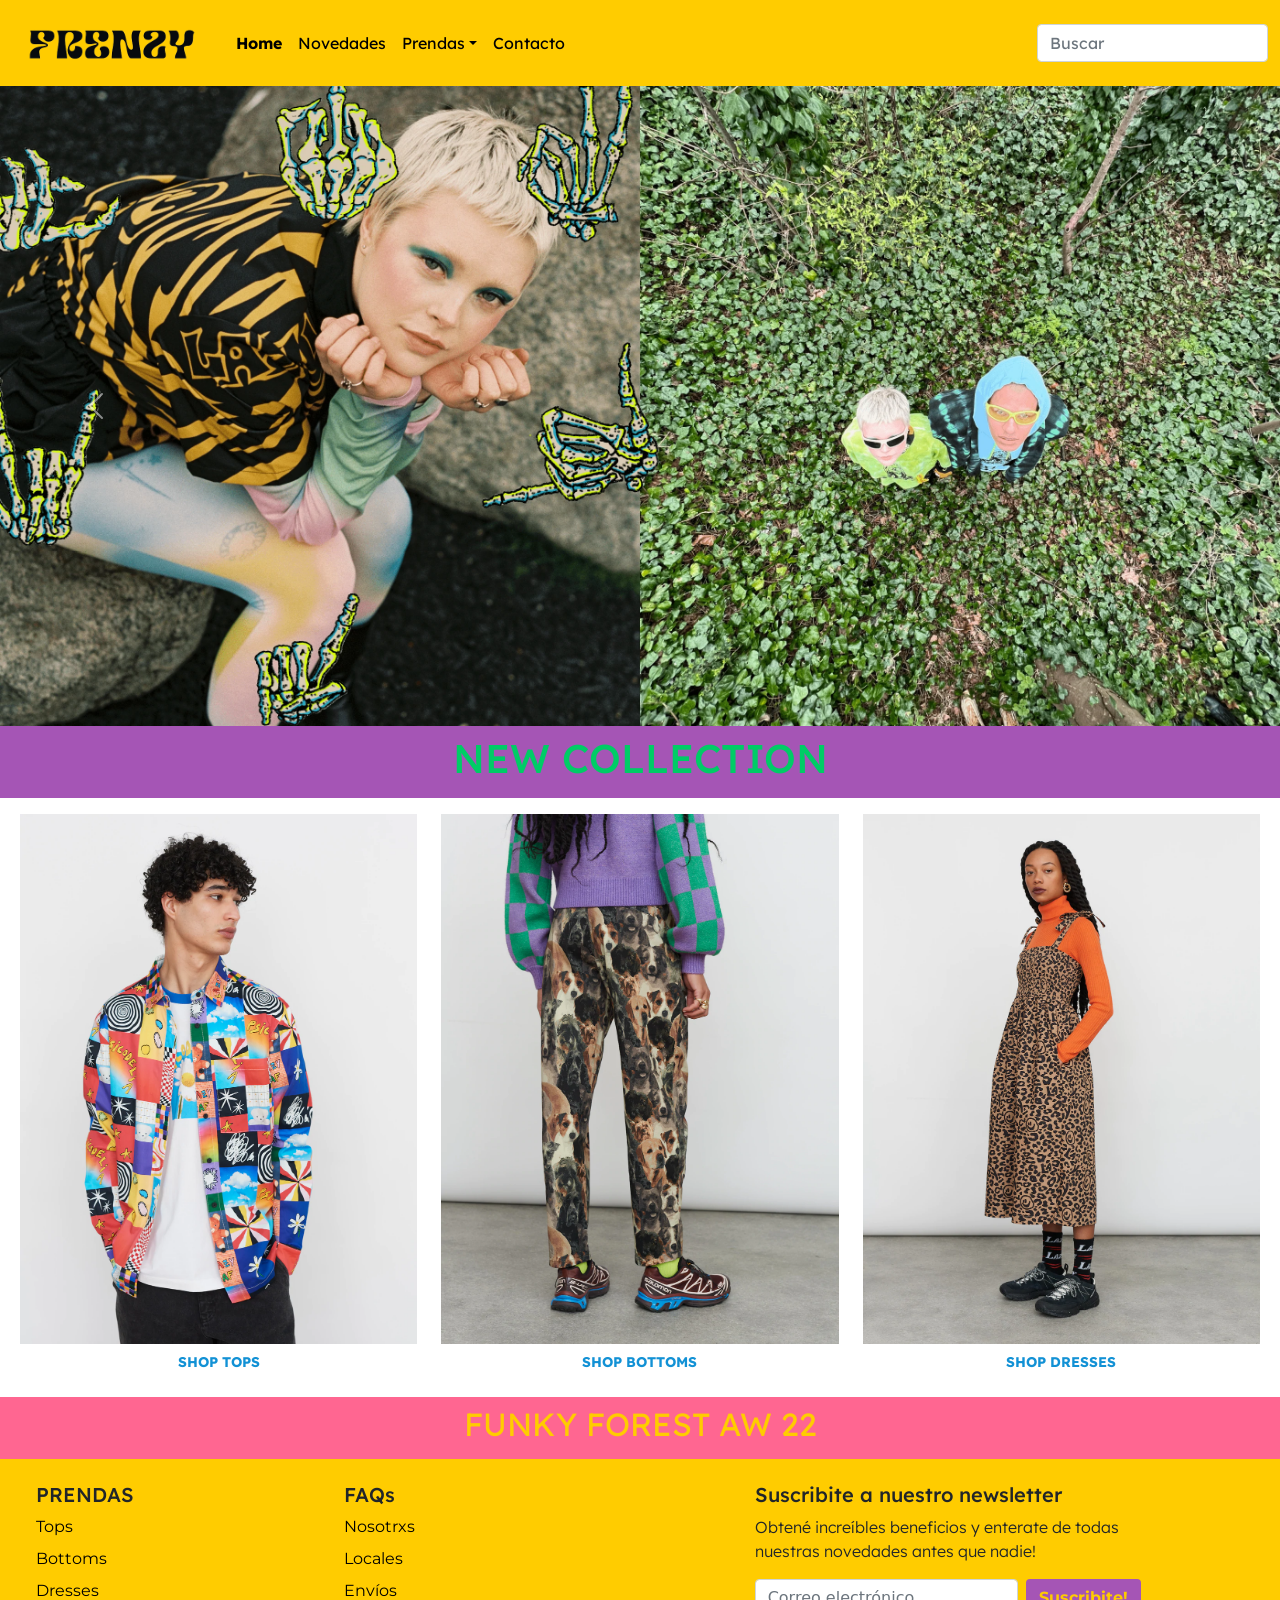
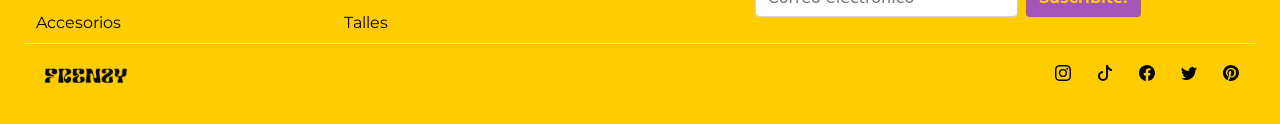
==== index.html @ efea8b2e "primeraversion" ====
<!DOCTYPE html>
<html lang="en">
<head>
    <meta charset="UTF-8">
    <meta http-equiv="X-UA-Compatible" content="IE=edge">
    <meta name="viewport" content="width=device-width, initial-scale=1.0">
    <!-- ETIQUETAS SEO -->
    <meta name="description" content="Sitio oficial de Frenzy Clothing moda sin genero">
    <meta name="keyword" content="frenzy, clothing, moda, ropa, indumentaria, prendas, fashion, outfit, style">
    <!-- FAVICON -->
    <link rel="shortcut icon" href="./media/favicon.ico">
    <!-- GOOGLE FONTS -->
    <link rel="preconnect" href="https://fonts.googleapis.com">
    <link rel="preconnect" href="https://fonts.gstatic.com" crossorigin>
    <link href="https://fonts.googleapis.com/css2?family=Darker+Grotesque&family=Lexend+Deca:wght@100;200;300;400;500;600;700&family=Montserrat:ital,wght@0,100;0,200;0,300;0,400;0,500;0,600;0,700;0,800;0,900;1,100;1,200;1,300;1,400;1,500;1,600;1,700;1,800;1,900&display=swap" rel="stylesheet">
    <!-- ANIMACIONES -->
    <link rel="stylesheet" href="https://cdnjs.cloudflare.com/ajax/libs/animate.css/4.1.1/animate.min.css"/>
    <link rel="stylesheet" href="./libraries/wow/css/libs/animate.css">
    <!-- CSS BOOTSTRAP -->
    <script src="//ajax.googleapis.com/ajax/libs/jquery/1.11.0/jquery.min.js"></script>
    <script src="//netdna.bootstrapcdn.com/bootstrap/3.1.1/js/bootstrap.min.js"></script>
    <link rel="stylesheet" href="./css/bootstrap.min.css">
    <!-- CSS -->
    <link rel="stylesheet" href="./css/style.css">
    <title>FRENZY | Moda sin género</title>
</head>
<body>
    <!-- MENÚ DE NAVEGACIÓN -->
    <header>
      <nav class="navbar navbar-expand-md navbar-dark">
        <div class="container-fluid">
          <a class="navbar-brand" href="#index"><img src="./media/frenzylogo.png" alt="Icono Frenzy" class="img-fluid animate__animated animate__pulse" id="index"></a>
          <button class="navbar-toggler" type="button" data-bs-toggle="collapse" data-bs-target="#navbarmenu" aria-controls="navbarmenu" aria-expanded="false" aria-label="Toggle navigation">
          <span class="navbar-toggler-icon"></span>
          </button>
          <div class="collapse navbar-collapse" id="navbarmenu">
              <ul class="navbar-nav me-auto mb-2 mb-md-0">
                <li class="nav-item">
                  <a class="nav-link active text-black fw-bold" href="./index.html">Home</a>
                </li>
                <li class="nav-item">
                    <a class="nav-link active text-black text-decoration-none" href="./pages/novedades.html">Novedades</a>
                </li>
                <li class="nav-item dropdown">
                  <a class="nav-link dropdown-toggle text-black text-decoration-none" href="#" id="menu" data-bs-toggle="dropdown" aria-expanded="false">Prendas</a>
                    <ul class="dropdown-menu" aria-labelledby="menu">
                      <li><a class="dropdown-item" href="./pages/tops.html">Tops</a></li>
                      <li><a class="dropdown-item" href="./pages/bottoms.html">Bottoms</a></li>
                      <li><a class="dropdown-item" href="./pages/dresses.html">Vestidos</a></li>
                      <li><a class="dropdown-item" href="./pages/dresses.html">Accesorios</a></li>
                      </ul>
                </li>
                <li class="nav-item">
                      <a class="nav-link text-black text-decoration-none" href="./pages/contacto.html">Contacto</a>
                </li>
              </ul>
              <form>
                <input class="form-control" type="text" placeholder="Buscar" aria-label="Buscar">
              </form>
          </div>
        </div>
      </nav>
    </header>
   
    <main>
        <!-- CARRUSEL-->
        <div id="carouselExampleControls" class="carousel slide" data-ride="carousel">
            <div class="carousel-inner">
              <div class="carousel-item active">
                <img class="d-block w-100" src="./media/novedades.jpg" alt="Campaña Funky Forest Colección AW 2022 Frenzy">
              </div>
              <div class="carousel-item">
                <img class="d-block w-100" src="./media/novedades2.jpg" alt="Campaña Funky Forest Colección AW 2022 Frenzy">
              </div>
              <div class="carousel-item">
                <img class="d-block w-100" src="./media/novedades3.jpg" alt="Campaña Funky Forest Colección AW 2022 Frenzy">
              </div>
              <div class="carousel-item">
                <img class="d-block w-100" src="./media/novedades4.jpg" alt="Campaña Funky Forest Colección AW 2022 Frenzy">
              </div>
            </div>
            <a class="carousel-control-prev" href="#carouselExampleControls" role="button" data-slide="prev">
              <span class="carousel-control-prev-icon" aria-hidden="true"></span>
              <span class="sr-only"></span>
            </a>
            <a class="carousel-control-next" href="#carouselExampleControls" role="button" data-slide="next">
              <span class="carousel-control-next-icon" aria-hidden="true"></span>
              <span class="sr-only"></span>
            </a>
        </div>

        <div class="container-fluid">
          <div class="row">
            <div class="col-md-12 text-center p-2 container-fluid temporada">
              <a href="./pages/novedades.html" class="text-decoration-none"><h1>NEW COLLECTION</h1></a>
            </div>
          </div>
          <!-- PRENDAS -->
          <div class="row overflow-hidden p-2 pt-3 prendas">
            <div class="col-md-4 text-center">
                <a href="./pages/tops.html">
                  <figure class="figure wow animate__fadeIn animate__delay-2s">
                    <img src="./media/camisapatch.jpg" class="figure-img img-fluid" alt="Camisa Patchwork">
                    <figcaption class="figure-caption">SHOP TOPS</figcaption>
                  </figure>
                </a>
              </div>
            <div class="col-md-4 text-center wow animate__fadeIn animate__delay-2s">
              <a href="./pages/bottoms.html">
                  <figure class="figure">
                    <img src="./media/pantaperros.jpg" class="figure-img img-fluid" alt="Pantalón Dogs">
                    <figcaption class="figure-caption">SHOP BOTTOMS</figcaption>
                  </figure>
                </a>
            </div>
            <div class="col-md-4 text-center wow animate__fadeIn animate__delay-2s">
              <a href="./pages/dresses.html">
                <figure class="figure">
                  <img src="./media/vestidoprint.jpg" class="figure-img img-fluid" alt="Vestido Jungle">
                  <figcaption class="figure-caption">SHOP DRESSES</figcaption>
                </figure>
              </a>
            </div>
          </div>
          <div class="row">
            <div class="col-md-12 text-center p-2 container-fluid coleccion">
              <a href="./pages/novedades.html" class="text-decoration-none"><h2>FUNKY FOREST AW 22</h2></a>
            </div>
          </div>
        </div>
    
    </main>
    <!--FOOTER-->
    <div class="container-fluid footer">
        <footer class="p-4">
          <div class="row">
                <div class="col-3">
                    <h5>PRENDAS</h5>
                    <ul class="nav flex-column">
                        <li class="nav-item mb-2 "><a href="#" class="nav-link p-0 text-black tops">Tops</a></li>
                        <li class="nav-item mb-2"><a href="#" class="nav-link p-0 text-black bottoms">Bottoms</a></li>
                        <li class="nav-item mb-2"><a href="#" class="nav-link p-0 text-black dresses">Dresses</a></li>
                        <li class="nav-item mb-2"><a href="#" class="nav-link p-0 text-black accesorios">Accesorios</a></li>
                    </ul>
                </div>
      
                <div class="col-3">
                    <h5>FAQs</h5>
                    <ul class="nav flex-column">
                        <li class="nav-item mb-2"><a href="#" class="nav-link p-0 text-black">Nosotrxs</a></li>
                        <li class="nav-item mb-2"><a href="#" class="nav-link p-0 text-black">Locales</a></li>
                        <li class="nav-item mb-2"><a href="#" class="nav-link p-0 text-black ">Envíos</a></li>
                        <li class="nav-item mb-2"><a href="#" class="nav-link p-0 text-black">Talles</a></li>
                    </ul>
                </div>
      
                <div class="col-4 offset-1">
                    <form>
                        <h5>Suscribite a nuestro newsletter</h5>
                        <p>Obtené increíbles beneficios y enterate de todas nuestras novedades antes que nadie!</p>
                        <div class="d-flex w-100 gap-2">
                        <label for="newsletter" class="visually-hidden">Email address</label>
                        <input id="newsletter" type="text" class="form-control" placeholder="Correo electrónico">
                        <button class="btn" type="button">Suscribite!</button>
                        </div>
                    </form>
                </div>
                <!--REDES SOCIALES-->
                <div class="d-flex justify-content-between pt-3 border-top">
                    <a href="#index"><img src="./media/frenzylogo.png" alt="Logo">
                    </a>
                    <ul class="list-unstyled d-flex align-items-center">
                        <li class="ms-3"><a class="text-muted" href="https://www.instagram.com/" target="_blank"><svg xmlns="http://  www.w3.org/2000/svg" width="16" height="16" fill="currentColor" class="bi bi-instagram" viewBox="0 0 16 16">
                            <path d="M8 0C5.829 0 5.556.01 4.703.048 3.85.088 3.269.222 2.76.42a3.917 3.917 0 0 0-1.417.923A3.927 3.927 0 0 0 .42 2.76C.222 3.268.087 3.85.048 4.7.01 5.555 0 5.827 0 8.001c0 2.172.01 2.444.048 3.297.04.852.174 1.433.372 1.942.205.526.478.972.923 1.417.444.445.89.719 1.416.923.51.198 1.09.333 1.942.372C5.555 15.99 5.827 16 8 16s2.444-.01 3.298-.048c.851-.04 1.434-.174 1.943-.372a3.916 3.916 0 0 0 1.416-.923c.445-.445.718-.891.923-1.417.197-.509.332-1.09.372-1.942C15.99 10.445 16 10.173 16 8s-.01-2.445-.048-3.299c-.04-.851-.175-1.433-.372-1.941a3.926 3.926 0 0 0-.923-1.417A3.911 3.911 0 0 0 13.24.42c-.51-.198-1.092-.333-1.943-.372C10.443.01 10.172 0 7.998 0h.003zm-.717 1.442h.718c2.136 0 2.389.007 3.232.046.78.035 1.204.166 1.486.275.373.145.64.319.92.599.28.28.453.546.598.92.11.281.24.705.275 1.485.039.843.047 1.096.047 3.231s-.008 2.389-.047 3.232c-.035.78-.166 1.203-.275 1.485a2.47 2.47 0 0 1-.599.919c-.28.28-.546.453-.92.598-.28.11-.704.24-1.485.276-.843.038-1.096.047-3.232.047s-2.39-.009-3.233-.047c-.78-.036-1.203-.166-1.485-.276a2.478 2.478 0 0 1-.92-.598 2.48 2.48 0 0 1-.6-.92c-.109-.281-.24-.705-.275-1.485-.038-.843-.046-1.096-.046-3.233 0-2.136.008-2.388.046-3.231.036-.78.166-1.204.276-1.486.145-.373.319-.64.599-.92.28-.28.546-.453.92-.598.282-.11.705-.24 1.485-.276.738-.034 1.024-.044 2.515-.045v.002zm4.988 1.328a.96.96 0 1 0 0 1.92.96.96 0 0 0 0-1.92zm-4.27 1.122a4.109 4.109 0 1 0 0 8.217 4.109 4.109 0 0 0 0-8.217zm0 1.441a2.667 2.667 0 1 1 0 5.334 2.667 2.667 0 0 1 0-5.334z"/>
                          </svg></a></li>
                          <li class="ms-3"><a class="text-muted" href="https://www.tiktok.com/" target="_blank"><svg xmlns="http://www.w3.org/2000/svg" width="16" height="16" fill="currentColor" class="bi bi-tiktok" viewBox="0 0 16 16">
                            <path d="M9 0h1.98c.144.715.54 1.617 1.235 2.512C12.895 3.389 13.797 4 15 4v2c-1.753 0-3.07-.814-4-1.829V11a5 5 0 1 1-5-5v2a3 3 0 1 0 3 3V0Z"/>
                          </svg></a></li>
                          <li class="ms-3"><a class="text-muted" href="https://www.facebook.com/" target="_blank"><svg xmlns="http://www.w3.org/2000/svg" width="16" height="16" fill="currentColor" class="bi bi-facebook" viewBox="0 0 16 16">
                            <path d="M16 8.049c0-4.446-3.582-8.05-8-8.05C3.58 0-.002 3.603-.002 8.05c0 4.017 2.926 7.347 6.75 7.951v-5.625h-2.03V8.05H6.75V6.275c0-2.017 1.195-3.131 3.022-3.131.876 0 1.791.157 1.791.157v1.98h-1.009c-.993 0-1.303.621-1.303 1.258v1.51h2.218l-.354 2.326H9.25V16c3.824-.604 6.75-3.934 6.75-7.951z"/>
                          </svg></a></li>
                          <li class="ms-3"><a class="text-muted" href="https://www.twitter.com/" target="_blank"><svg xmlns="http://www.w3.org/2000/svg" width="16" height="16" fill="currentColor" class="bi bi-twitter" viewBox="0 0 16 16">
                            <path d="M5.026 15c6.038 0 9.341-5.003 9.341-9.334 0-.14 0-.282-.006-.422A6.685 6.685 0 0 0 16 3.542a6.658 6.658 0 0 1-1.889.518 3.301 3.301 0 0 0 1.447-1.817 6.533 6.533 0 0 1-2.087.793A3.286 3.286 0 0 0 7.875 6.03a9.325 9.325 0 0 1-6.767-3.429 3.289 3.289 0 0 0 1.018 4.382A3.323 3.323 0 0 1 .64 6.575v.045a3.288 3.288 0 0 0 2.632 3.218 3.203 3.203 0 0 1-.865.115 3.23 3.23 0 0 1-.614-.057 3.283 3.283 0 0 0 3.067 2.277A6.588 6.588 0 0 1 .78 13.58a6.32 6.32 0 0 1-.78-.045A9.344 9.344 0 0 0 5.026 15z"/>
                          </svg></a></li>
                          <li class="ms-3"><a class="text-muted" href="https://www.pinterest.com/" target="_blank"><svg xmlns="http://www.w3.org/2000/svg" width="16" height="16" fill="currentColor" class="bi bi-pinterest" viewBox="0 0 16 16">
                            <path d="M8 0a8 8 0 0 0-2.915 15.452c-.07-.633-.134-1.606.027-2.297.146-.625.938-3.977.938-3.977s-.239-.479-.239-1.187c0-1.113.645-1.943 1.448-1.943.682 0 1.012.512 1.012 1.127 0 .686-.437 1.712-.663 2.663-.188.796.4 1.446 1.185 1.446 1.422 0 2.515-1.5 2.515-3.664 0-1.915-1.377-3.254-3.342-3.254-2.276 0-3.612 1.707-3.612 3.471 0 .688.265 1.425.595 1.826a.24.24 0 0 1 .056.23c-.061.252-.196.796-.222.907-.035.146-.116.177-.268.107-1-.465-1.624-1.926-1.624-3.1 0-2.523 1.834-4.84 5.286-4.84 2.775 0 4.932 1.977 4.932 4.62 0 2.757-1.739 4.976-4.151 4.976-.811 0-1.573-.421-1.834-.919l-.498 1.902c-.181.695-.669 1.566-.995 2.097A8 8 0 1 0 8 0z"/>
                          </svg></a></li>
                    </ul>
                </div>
            </div>
        </footer>
      </div>
      
    
    <script src="https://cdn.jsdelivr.net/npm/bootstrap@5.0.2/dist/js/bootstrap.bundle.min.js" integrity="sha384-MrcW6ZMFYlzcLA8Nl+NtUVF0sA7MsXsP1UyJoMp4YLEuNSfAP+JcXn/tWtIaxVXM" crossorigin="anonymous"></script>
    <script src="./libraries/wow/dist/wow.min.js"></script>
              <script>
              new WOW().init();
              </script>
</body>
</html>
---- css/style.css ----
@media (max-width: 768px) {
  nav li:hover {
    transform: scale(0.9);
    transition: 100ms ease; } }

header nav {
  font-family: "Lexend Deca", sans-serif;
  font-weight: 300px;
  text-decoration: none;
  background-color: #ffcc00; }
  header nav img {
    width: 200px; }
  header nav li :not(.dropdown-item):hover {
    transform: scale(1.05);
    transition: 100ms ease; }

p {
  font-family: "Lexend Deca", sans-serif;
  font-weight: 300; }

.temporada {
  background-color: #a555b5; }
  .temporada h1 {
    font-family: "Lexend Deca", sans-serif;
    color: #00cc66; }

.coleccion {
  background-color: #ff6691; }
  .coleccion h2 {
    color: #ffcc00;
    font-family: "Lexend Deca", sans-serif;
    font-weight: 400; }

.figure-caption {
  color: #1291d5;
  font-family: "Lexend Deca", sans-serif;
  font-weight: bold; }

.footer {
  background-color: #ffcc00; }
  .footer button {
    background-color: #a555b5;
    color: #ffcc00;
    font-weight: bold;
    font-family: "Montserrat", sans-serif; }

footer h5 {
  font-family: "Lexend Deca", sans-serif; }

footer ul li {
  font-family: "Montserrat", sans-serif; }

footer img {
  width: 100px; }

footer svg {
  color: black; }

footer .bi-instagram {
  font-size: 30px;
  text-align: center;
  margin-left: 5px;
  margin-right: 5px; }
  footer .bi-instagram:hover {
    color: #1291d5; }

footer .bi-tiktok {
  font-size: 30px;
  text-align: center;
  margin-left: 5px;
  margin-right: 5px; }
  footer .bi-tiktok:hover {
    color: #00cc66; }

footer .bi-facebook {
  font-size: 30px;
  text-align: center;
  margin-left: 5px;
  margin-right: 5px; }
  footer .bi-facebook:hover {
    color: #f75c03; }

footer .bi-twitter {
  font-size: 30px;
  text-align: center;
  margin-left: 5px;
  margin-right: 5px; }
  footer .bi-twitter:hover {
    color: #fc3d20; }

footer .bi-pinterest {
  font-size: 30px;
  text-align: center;
  margin-left: 5px;
  margin-right: 5px; }
  footer .bi-pinterest:hover {
    color: #ff6691; }
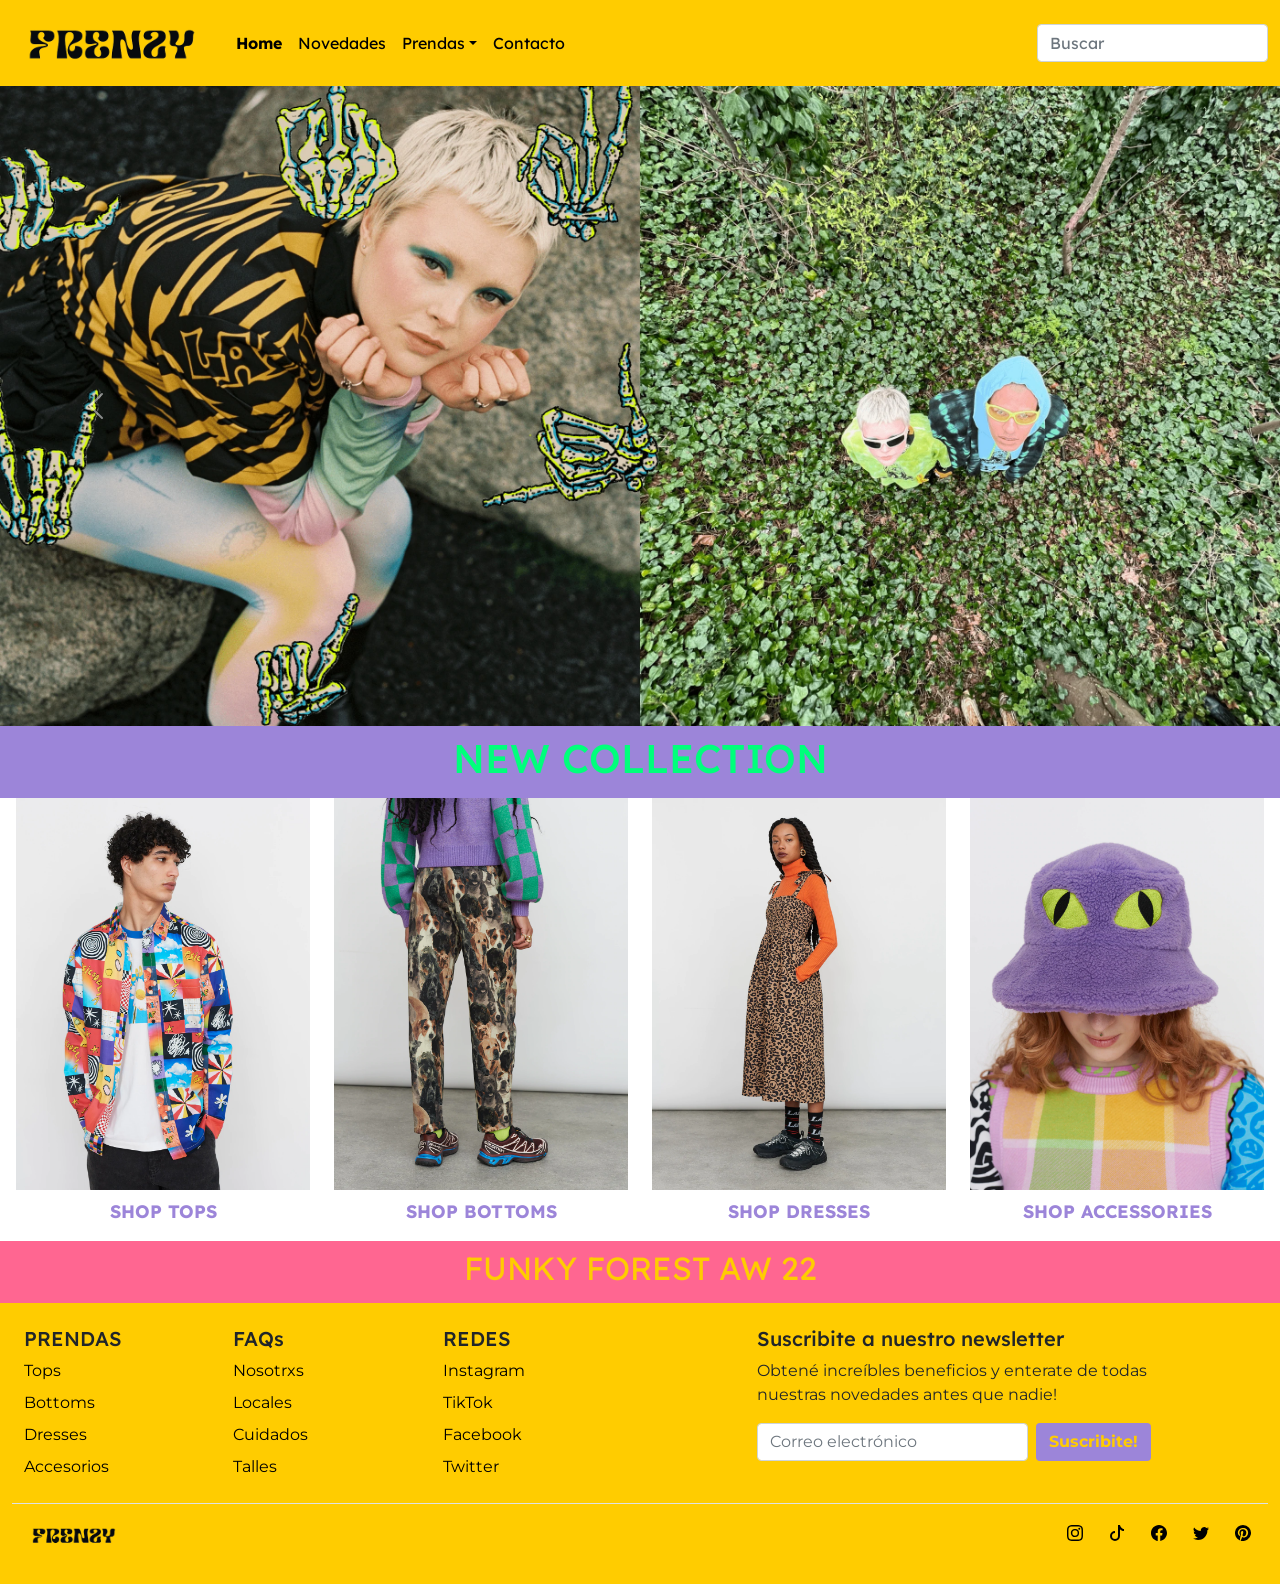
==== commit f379dcf3: "segunda subida" ====
--- a/index.html
+++ b/index.html
@@ -6,7 +6,7 @@
     <meta name="viewport" content="width=device-width, initial-scale=1.0">
     <!-- ETIQUETAS SEO -->
     <meta name="description" content="Sitio oficial de Frenzy Clothing moda sin genero">
-    <meta name="keyword" content="frenzy, clothing, moda, ropa, indumentaria, prendas, fashion, outfit, style">
+    <meta name="keyword" content="frenzy, clothing, moda, ropa, indumentaria, prendas, fashion, outfit, style, accesorios, accessories, tops, bottoms, dresses, shoes, remeras, pantalones, vestidos, zapatos">
     <!-- FAVICON -->
     <link rel="shortcut icon" href="./media/favicon.ico">
     <!-- GOOGLE FONTS -->
@@ -29,7 +29,7 @@
     <header>
       <nav class="navbar navbar-expand-md navbar-dark">
         <div class="container-fluid">
-          <a class="navbar-brand" href="#index"><img src="./media/frenzylogo.png" alt="Icono Frenzy" class="img-fluid animate__animated animate__pulse" id="index"></a>
+          <a class="navbar-brand" href="./index.html"><img src="./media/frenzylogo.png" alt="Icono Frenzy" class="img-fluid animate__animated animate__pulse" id="index"></a>
           <button class="navbar-toggler" type="button" data-bs-toggle="collapse" data-bs-target="#navbarmenu" aria-controls="navbarmenu" aria-expanded="false" aria-label="Toggle navigation">
           <span class="navbar-toggler-icon"></span>
           </button>
@@ -91,21 +91,21 @@
 
         <div class="container-fluid">
           <div class="row">
-            <div class="col-md-12 text-center p-2 container-fluid temporada">
-              <a href="./pages/novedades.html" class="text-decoration-none"><h1>NEW COLLECTION</h1></a>
+            <div class="col-md-12 text-center p-2 container-fluid barra">
+              <a href="./pages/novedades.html" class="text-decoration-none"><h1 class="wow animate__fadeIn animate__delay-3s">NEW COLLECTION</h1></a>
             </div>
           </div>
           <!-- PRENDAS -->
-          <div class="row overflow-hidden p-2 pt-3 prendas">
-            <div class="col-md-4 text-center">
+          <div class="row overflow-hidden px-1">
+            <div class="col-md-3 text-center">
                 <a href="./pages/tops.html">
-                  <figure class="figure wow animate__fadeIn animate__delay-2s">
+                  <figure class="figure wow animate__fadeIn animate__delay-3s">
                     <img src="./media/camisapatch.jpg" class="figure-img img-fluid" alt="Camisa Patchwork">
                     <figcaption class="figure-caption">SHOP TOPS</figcaption>
                   </figure>
                 </a>
               </div>
-            <div class="col-md-4 text-center wow animate__fadeIn animate__delay-2s">
+            <div class="col-md-3 text-center wow animate__fadeIn animate__delay-3s">
               <a href="./pages/bottoms.html">
                   <figure class="figure">
                     <img src="./media/pantaperros.jpg" class="figure-img img-fluid" alt="Pantalón Dogs">
@@ -113,7 +113,7 @@
                   </figure>
                 </a>
             </div>
-            <div class="col-md-4 text-center wow animate__fadeIn animate__delay-2s">
+            <div class="col-md-3 text-center wow animate__fadeIn animate__delay-3s">
               <a href="./pages/dresses.html">
                 <figure class="figure">
                   <img src="./media/vestidoprint.jpg" class="figure-img img-fluid" alt="Vestido Jungle">
@@ -121,40 +121,57 @@
                 </figure>
               </a>
             </div>
+            <div class="col-md-3 text-center wow animate__fadeIn animate__delay-3s">
+              <a href="./pages/accesorios.html">
+                <figure class="figure">
+                  <img src="./media/accesorios.jpg" class="figure-img img-fluid" alt="Gorro Cat">
+                  <figcaption class="figure-caption">SHOP ACCESSORIES</figcaption>
+                </figure>
+              </a>
+            </div>
           </div>
           <div class="row">
             <div class="col-md-12 text-center p-2 container-fluid coleccion">
-              <a href="./pages/novedades.html" class="text-decoration-none"><h2>FUNKY FOREST AW 22</h2></a>
+              <a href="./pages/novedades.html" class="text-decoration-none"><h2 class="wow animate__fadeIn animate__delay-3s">FUNKY FOREST AW 22</h2></a>
             </div>
           </div>
         </div>
-    
     </main>
+
     <!--FOOTER-->
-    <div class="container-fluid footer">
-        <footer class="p-4">
-          <div class="row">
-                <div class="col-3">
+    <footer class="container-fluid p-4 footer">
+          <nav class="row">
+                <div class="col-4 col-md-2 pb-3">
                     <h5>PRENDAS</h5>
                     <ul class="nav flex-column">
-                        <li class="nav-item mb-2 "><a href="#" class="nav-link p-0 text-black tops">Tops</a></li>
-                        <li class="nav-item mb-2"><a href="#" class="nav-link p-0 text-black bottoms">Bottoms</a></li>
-                        <li class="nav-item mb-2"><a href="#" class="nav-link p-0 text-black dresses">Dresses</a></li>
-                        <li class="nav-item mb-2"><a href="#" class="nav-link p-0 text-black accesorios">Accesorios</a></li>
+                        <li class="nav-item mb-2 "><a href="./pages/tops.html" class="nav-link p-0 text-black">Tops</a></li>
+                        <li class="nav-item mb-2"><a href="./pages/bottoms.html" class="nav-link p-0 text-black">Bottoms</a></li>
+                        <li class="nav-item mb-2"><a href="./pages/dresses.html" class="nav-link p-0 text-black">Dresses</a></li>
+                        <li class="nav-item mb-2"><a href="./pages/accesorios.html" class="nav-link p-0 text-black">Accesorios</a></li>
                     </ul>
                 </div>
       
-                <div class="col-3">
+                <div class="col-4 col-md-2 pb-3">
                     <h5>FAQs</h5>
                     <ul class="nav flex-column">
-                        <li class="nav-item mb-2"><a href="#" class="nav-link p-0 text-black">Nosotrxs</a></li>
-                        <li class="nav-item mb-2"><a href="#" class="nav-link p-0 text-black">Locales</a></li>
-                        <li class="nav-item mb-2"><a href="#" class="nav-link p-0 text-black ">Envíos</a></li>
-                        <li class="nav-item mb-2"><a href="#" class="nav-link p-0 text-black">Talles</a></li>
+                        <li class="nav-item mb-2"><a href="./pages/nosotrxs.html" class="nav-link p-0 text-black">Nosotrxs</a></li>
+                        <li class="nav-item mb-2"><a href="./pages/locales.html" class="nav-link p-0 text-black">Locales</a></li>
+                        <li class="nav-item mb-2"><a href="./pages/cuidados.html" class="nav-link p-0 text-black">Cuidados</a></li>
+                        <li class="nav-item mb-2"><a href="./pages/talles.html" class="nav-link p-0 text-black">Talles</a></li>
                     </ul>
                 </div>
+
+                <div class="col-4 col-md-2 pb-3">
+                  <h5>REDES</h5>
+                  <ul class="nav flex-column">
+                      <li class="nav-item mb-2 "><a href="https://www.instagram.com/" target="_blank" class="nav-link p-0 text-black">Instagram</a></li>
+                      <li class="nav-item mb-2"><a href="https://www.tiktok.com/" target="_blank" class="nav-link p-0 text-black">TikTok</a></li>
+                      <li class="nav-item mb-2"><a href="https://www.facebook.com/" target="_blank" class="nav-link p-0 text-black">Facebook</a></li>
+                      <li class="nav-item mb-2"><a href="https://www.twitter.com/" target="_blank" class="nav-link p-0 text-black">Twitter</a></li>
+                  </ul>
+              </div>
       
-                <div class="col-4 offset-1">
+                <div class="col-md-4 offset-md-1 pb-4">
                     <form>
                         <h5>Suscribite a nuestro newsletter</h5>
                         <p>Obtené increíbles beneficios y enterate de todas nuestras novedades antes que nadie!</p>
@@ -187,9 +204,8 @@
                           </svg></a></li>
                     </ul>
                 </div>
-            </div>
-        </footer>
-      </div>
+          </nav>
+      </footer>
       
     
     <script src="https://cdn.jsdelivr.net/npm/bootstrap@5.0.2/dist/js/bootstrap.bundle.min.js" integrity="sha384-MrcW6ZMFYlzcLA8Nl+NtUVF0sA7MsXsP1UyJoMp4YLEuNSfAP+JcXn/tWtIaxVXM" crossorigin="anonymous"></script>
--- a/css/style.css
+++ b/css/style.css
@@ -14,84 +14,135 @@
     transform: scale(1.05);
     transition: 100ms ease; }
 
-p {
+header .navbar-nav li .dropdown-menu {
+  background-color: #ffcc00; }
+
+main p {
   font-family: "Lexend Deca", sans-serif;
   font-weight: 300; }
 
-.temporada {
-  background-color: #a555b5; }
-  .temporada h1 {
+main .nosotrxs {
+  font-family: "Montserrat", sans-serif;
+  font-weight: 500;
+  font-size: 1rem;
+  text-align: justify; }
+
+main h1, main h2, main h3, main h5, main h6 {
+  font-family: "Lexend Deca", sans-serif; }
+
+main h4 {
+  color: #9c85d9;
+  font-family: "Lexend Deca", sans-serif;
+  font-weight: bold;
+  margin: 5px;
+  display: flex;
+  justify-content: center;
+  justify-items: center; }
+
+main h4 span {
+  background-color: white; }
+
+main .figure-caption {
+  color: #9c85d9;
+  font-size: large; }
+
+main .barra {
+  background-color: #9c85d9; }
+  main .barra h1 {
     font-family: "Lexend Deca", sans-serif;
-    color: #00cc66; }
+    color: #00ff7b; }
 
-.coleccion {
+main .coleccion {
   background-color: #ff6691; }
-  .coleccion h2 {
+  main .coleccion h2 {
     color: #ffcc00;
     font-family: "Lexend Deca", sans-serif;
     font-weight: 400; }
 
-.figure-caption {
-  color: #1291d5;
+main figcaption {
+  color: #9c85d9;
+  background-color: white;
   font-family: "Lexend Deca", sans-serif;
   font-weight: bold; }
+  main figcaption h6 {
+    color: #9c85d9; }
 
-.footer {
+main .btn {
+  background-color: #9c85d9;
+  color: #ffcc00;
+  font-weight: bold;
+  font-family: "Montserrat", sans-serif; }
+
+main .fondo {
+  background-image: url("../media/seamless-happy-emoji-pattern.png"); }
+
+main svg {
+  color: #212529; }
+
+main .banner {
+  background-color: #1291d5;
+  color: #ffcc00;
+  margin-bottom: 10px; }
+
+main input {
+  font-family: "Montserrat", sans-serif; }
+
+main .form-control {
+  font-family: "Montserrat", sans-serif; }
+
+footer {
   background-color: #ffcc00; }
-  .footer button {
-    background-color: #a555b5;
+  footer ul li a {
+    font-family: "Montserrat", sans-serif; }
+  footer ul li a:hover {
+    font-weight: bold !important; }
+  footer h5 {
+    font-family: "Lexend Deca", sans-serif; }
+  footer p {
+    font-family: "Montserrat", sans-serif; }
+  footer input {
+    font-family: "Montserrat", sans-serif; }
+  footer .btn {
+    background-color: #9c85d9;
     color: #ffcc00;
     font-weight: bold;
     font-family: "Montserrat", sans-serif; }
-
-footer h5 {
-  font-family: "Lexend Deca", sans-serif; }
-
-footer ul li {
-  font-family: "Montserrat", sans-serif; }
-
-footer img {
-  width: 100px; }
-
-footer svg {
-  color: black; }
-
-footer .bi-instagram {
-  font-size: 30px;
-  text-align: center;
-  margin-left: 5px;
-  margin-right: 5px; }
-  footer .bi-instagram:hover {
-    color: #1291d5; }
-
-footer .bi-tiktok {
-  font-size: 30px;
-  text-align: center;
-  margin-left: 5px;
-  margin-right: 5px; }
-  footer .bi-tiktok:hover {
-    color: #00cc66; }
-
-footer .bi-facebook {
-  font-size: 30px;
-  text-align: center;
-  margin-left: 5px;
-  margin-right: 5px; }
-  footer .bi-facebook:hover {
-    color: #f75c03; }
-
-footer .bi-twitter {
-  font-size: 30px;
-  text-align: center;
-  margin-left: 5px;
-  margin-right: 5px; }
-  footer .bi-twitter:hover {
-    color: #fc3d20; }
-
-footer .bi-pinterest {
-  font-size: 30px;
-  text-align: center;
-  margin-left: 5px;
-  margin-right: 5px; }
-  footer .bi-pinterest:hover {
-    color: #ff6691; }
+  footer img {
+    width: 100px; }
+  footer svg {
+    color: black; }
+  footer .bi-instagram {
+    font-size: 30px;
+    text-align: center;
+    margin-left: 5px;
+    margin-right: 5px; }
+    footer .bi-instagram:hover {
+      color: #1291d5; }
+  footer .bi-tiktok {
+    font-size: 30px;
+    text-align: center;
+    margin-left: 5px;
+    margin-right: 5px; }
+    footer .bi-tiktok:hover {
+      color: #00ff7b; }
+  footer .bi-facebook {
+    font-size: 30px;
+    text-align: center;
+    margin-left: 5px;
+    margin-right: 5px; }
+    footer .bi-facebook:hover {
+      color: #f75c03; }
+  footer .bi-twitter {
+    font-size: 30px;
+    text-align: center;
+    margin-left: 5px;
+    margin-right: 5px; }
+    footer .bi-twitter:hover {
+      color: #fc3d20; }
+  footer .bi-pinterest {
+    font-size: 30px;
+    text-align: center;
+    margin-left: 5px;
+    margin-right: 5px; }
+    footer .bi-pinterest:hover {
+      color: #ff6691; }
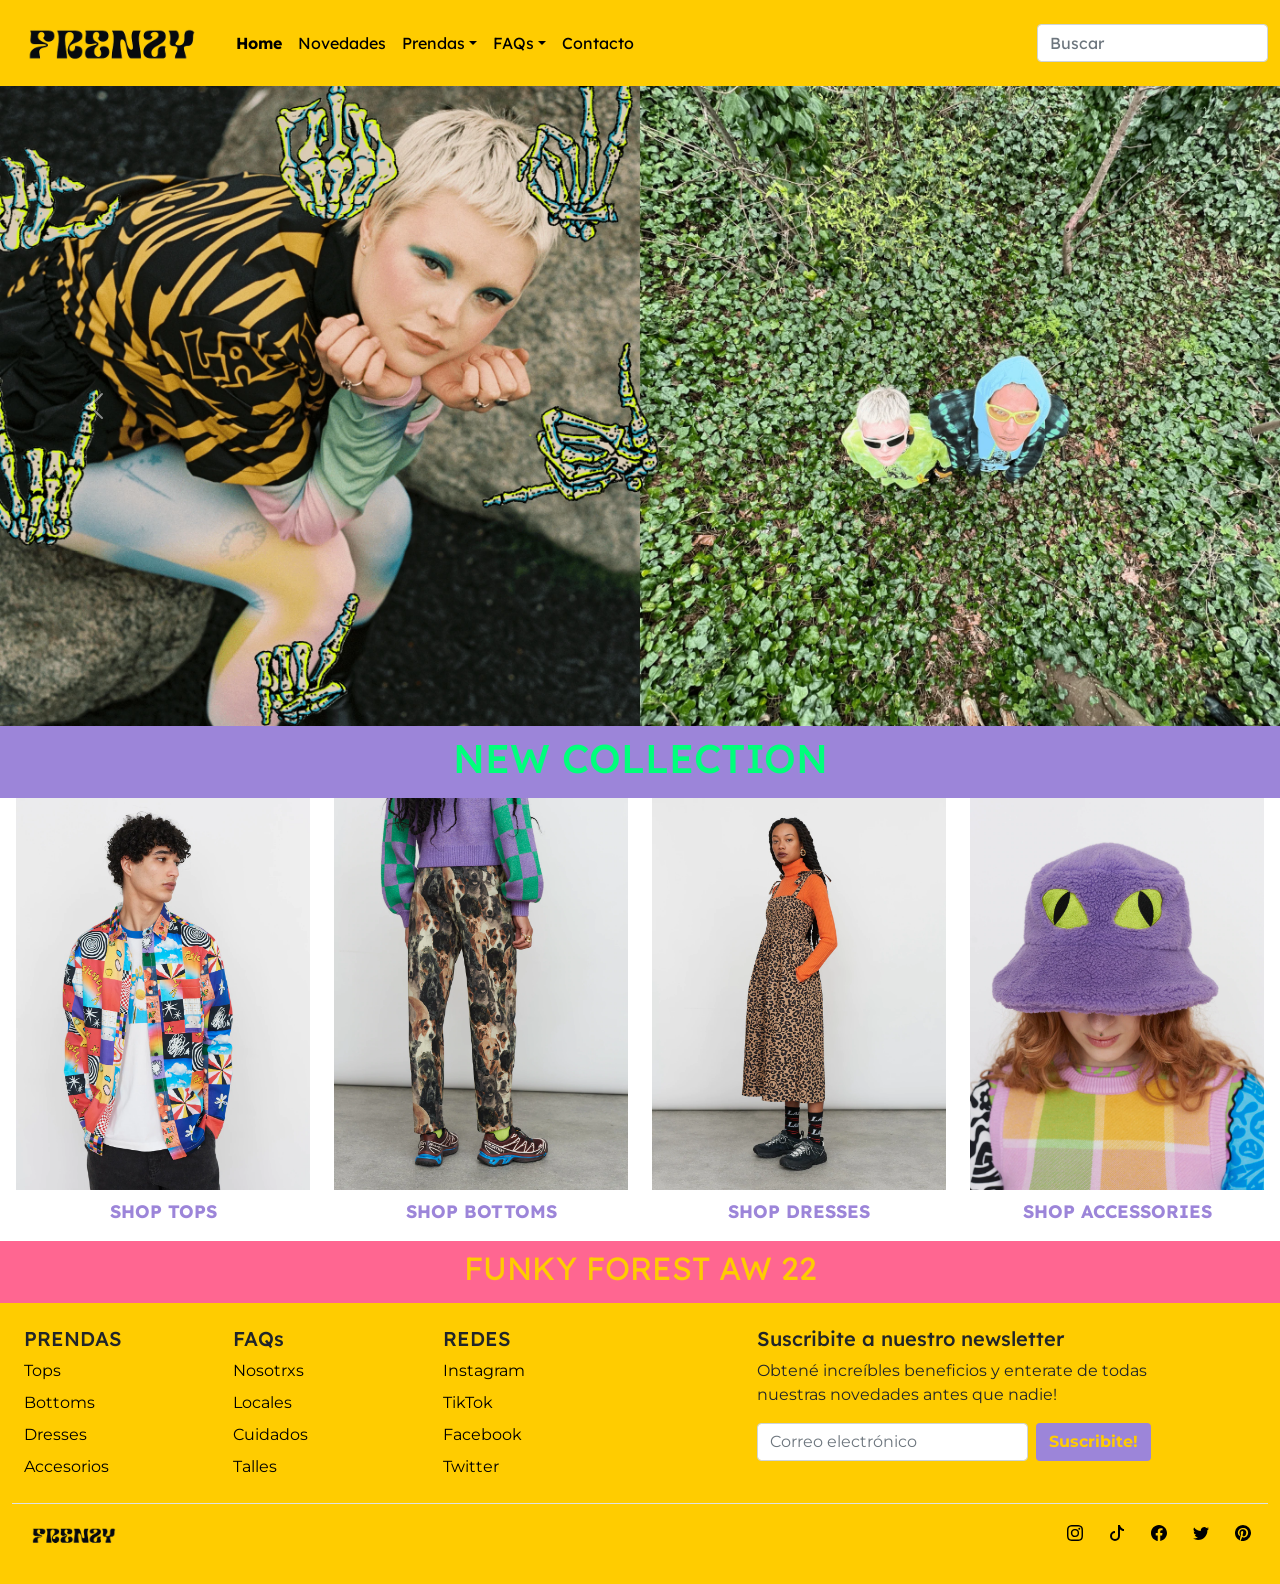
==== commit eba43fa6: "tercera preentrega" ====
--- a/index.html
+++ b/index.html
@@ -50,6 +50,15 @@
                       <li><a class="dropdown-item" href="./pages/dresses.html">Accesorios</a></li>
                       </ul>
                 </li>
+                <li class="nav-item dropdown">
+                  <a class="nav-link dropdown-toggle text-black text-decoration-none" href="#" id="menu" data-bs-toggle="dropdown" aria-expanded="false">FAQs</a>
+                    <ul class="dropdown-menu" aria-labelledby="menu">
+                      <li><a class="dropdown-item" href="./pages/nosotrxs.html">Nosotrxs</a></li>
+                      <li><a class="dropdown-item" href="./pages/locales.html">Locales</a></li>
+                      <li><a class="dropdown-item" href="./pages/Cuidados.html">Cuidados</a></li>
+                      <li><a class="dropdown-item" href="./pages/Talles.html">Talles</a></li>
+                      </ul>
+                </li>
                 <li class="nav-item">
                       <a class="nav-link text-black text-decoration-none" href="./pages/contacto.html">Contacto</a>
                 </li>
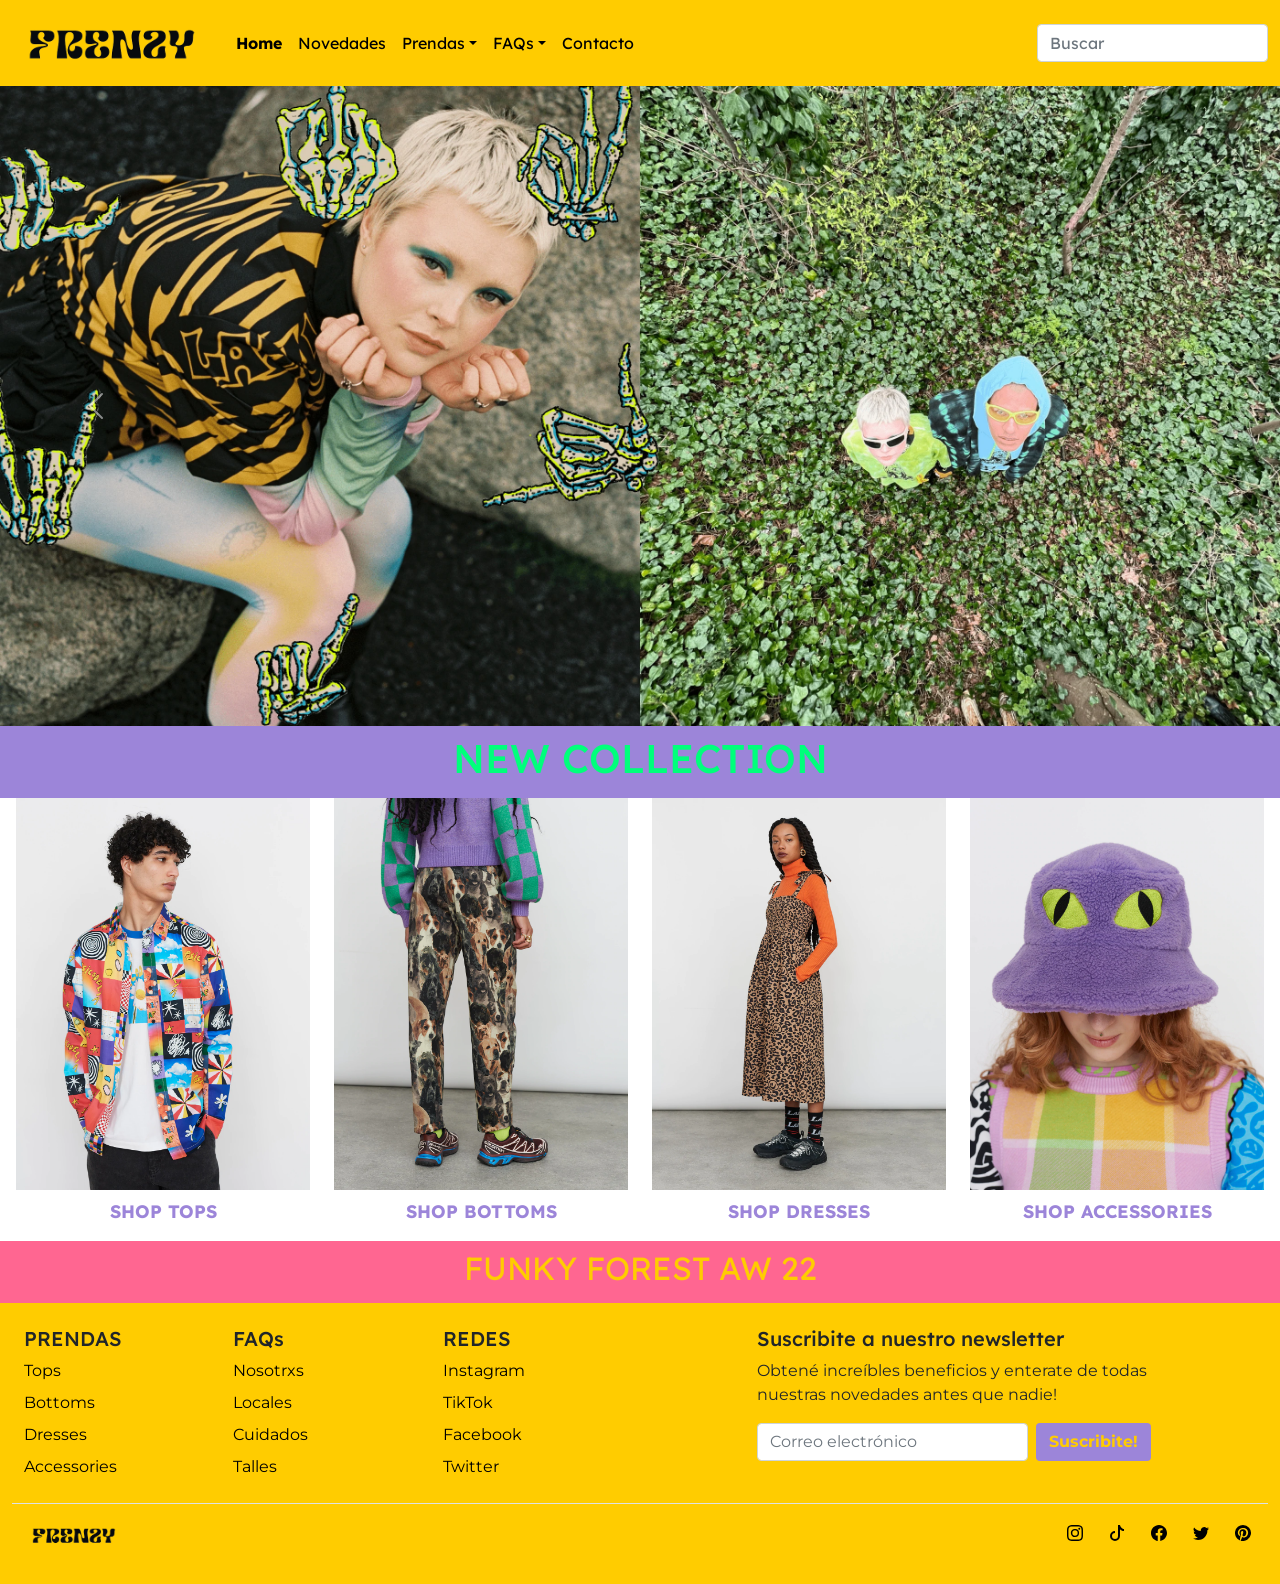
==== commit 04e86746: "detalles" ====
--- a/index.html
+++ b/index.html
@@ -5,7 +5,7 @@
     <meta http-equiv="X-UA-Compatible" content="IE=edge">
     <meta name="viewport" content="width=device-width, initial-scale=1.0">
     <!-- ETIQUETAS SEO -->
-    <meta name="description" content="Sitio oficial de Frenzy Clothing moda sin genero">
+    <meta name="description" content="Sitio oficial de Frenzy Clothing | Moda sin género">
     <meta name="keyword" content="frenzy, clothing, moda, ropa, indumentaria, prendas, fashion, outfit, style, accesorios, accessories, tops, bottoms, dresses, shoes, remeras, pantalones, vestidos, zapatos">
     <!-- FAVICON -->
     <link rel="shortcut icon" href="./media/favicon.ico">
@@ -156,7 +156,7 @@
                         <li class="nav-item mb-2 "><a href="./pages/tops.html" class="nav-link p-0 text-black">Tops</a></li>
                         <li class="nav-item mb-2"><a href="./pages/bottoms.html" class="nav-link p-0 text-black">Bottoms</a></li>
                         <li class="nav-item mb-2"><a href="./pages/dresses.html" class="nav-link p-0 text-black">Dresses</a></li>
-                        <li class="nav-item mb-2"><a href="./pages/accesorios.html" class="nav-link p-0 text-black">Accesorios</a></li>
+                        <li class="nav-item mb-2"><a href="./pages/accesorios.html" class="nav-link p-0 text-black">Accessories</a></li>
                     </ul>
                 </div>
       
--- a/css/style.css
+++ b/css/style.css
@@ -2,6 +2,9 @@
   nav li:hover {
     transform: scale(0.9);
     transition: 100ms ease; } }
+
+body, html {
+  height: 100%; }
 
 header nav {
   font-family: "Lexend Deca", sans-serif;
@@ -90,6 +93,13 @@
 main .form-control {
   font-family: "Montserrat", sans-serif; }
 
+main .error {
+  background-image: url("../media/error.jpg");
+  height: 100%;
+  background-position: center;
+  background-repeat: no-repeat;
+  background-size: cover; }
+
 footer {
   background-color: #ffcc00; }
   footer ul li a {
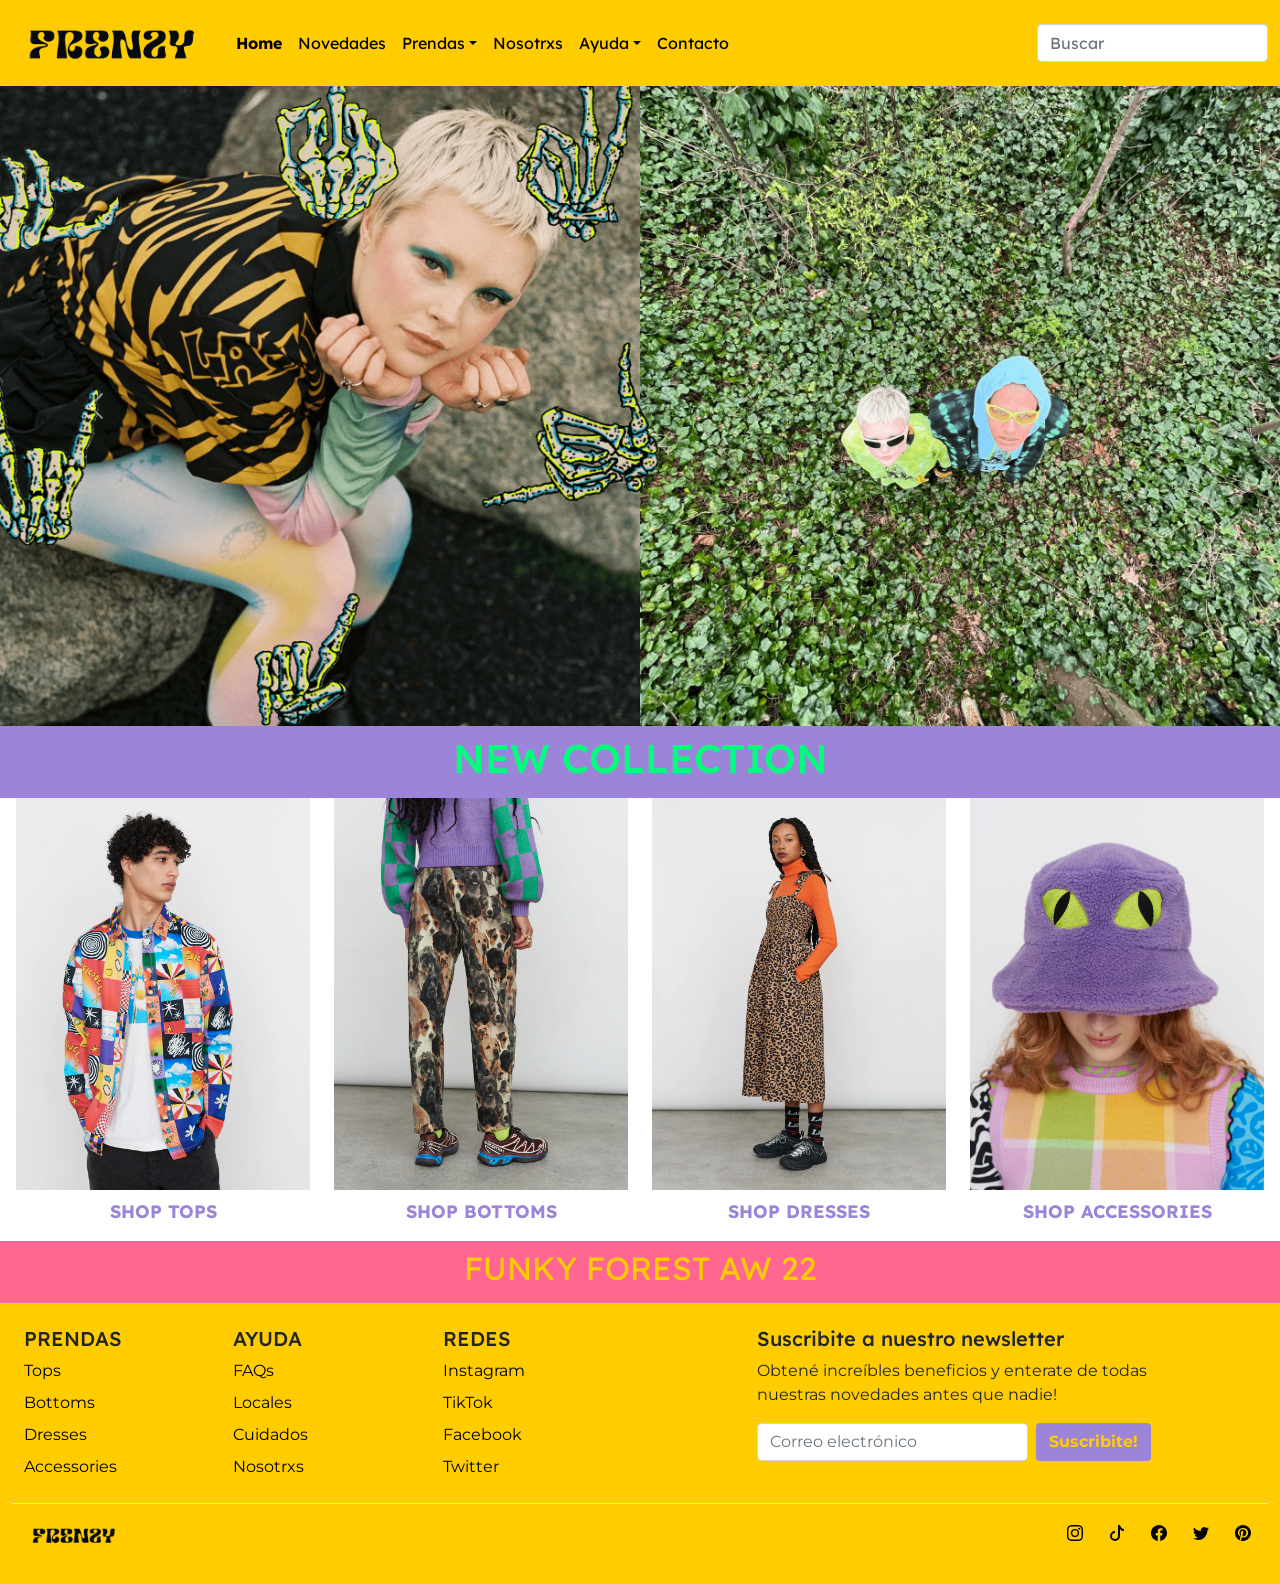
==== commit eb205245: "revisando" ====
--- a/index.html
+++ b/index.html
@@ -50,13 +50,15 @@
                       <li><a class="dropdown-item" href="./pages/dresses.html">Accesorios</a></li>
                       </ul>
                 </li>
+                <li class="nav-item">
+                  <a class="nav-link text-black text-decoration-none" href="./pages/nosotrxs.html">Nosotrxs</a>
+                </li>
                 <li class="nav-item dropdown">
-                  <a class="nav-link dropdown-toggle text-black text-decoration-none" href="#" id="menu" data-bs-toggle="dropdown" aria-expanded="false">FAQs</a>
+                  <a class="nav-link dropdown-toggle text-black text-decoration-none" href="#" id="menu" data-bs-toggle="dropdown" aria-expanded="false">Ayuda</a>
                     <ul class="dropdown-menu" aria-labelledby="menu">
-                      <li><a class="dropdown-item" href="./pages/nosotrxs.html">Nosotrxs</a></li>
+                      <li><a class="dropdown-item" href="./pages/faqs.html">FAQs</a></li>
                       <li><a class="dropdown-item" href="./pages/locales.html">Locales</a></li>
                       <li><a class="dropdown-item" href="./pages/Cuidados.html">Cuidados</a></li>
-                      <li><a class="dropdown-item" href="./pages/Talles.html">Talles</a></li>
                       </ul>
                 </li>
                 <li class="nav-item">
@@ -161,12 +163,12 @@
                 </div>
       
                 <div class="col-4 col-md-2 pb-3">
-                    <h5>FAQs</h5>
+                    <h5>AYUDA</h5>
                     <ul class="nav flex-column">
-                        <li class="nav-item mb-2"><a href="./pages/nosotrxs.html" class="nav-link p-0 text-black">Nosotrxs</a></li>
+                        <li class="nav-item mb-2"><a href="./pages/faqs.html" class="nav-link p-0 text-black">FAQs</a></li>
                         <li class="nav-item mb-2"><a href="./pages/locales.html" class="nav-link p-0 text-black">Locales</a></li>
                         <li class="nav-item mb-2"><a href="./pages/cuidados.html" class="nav-link p-0 text-black">Cuidados</a></li>
-                        <li class="nav-item mb-2"><a href="./pages/talles.html" class="nav-link p-0 text-black">Talles</a></li>
+                        <li class="nav-item mb-2"><a href="./pages/nosotrxs.html" class="nav-link p-0 text-black">Nosotrxs</a></li>
                     </ul>
                 </div>
 
--- a/css/style.css
+++ b/css/style.css
@@ -100,6 +100,16 @@
   background-repeat: no-repeat;
   background-size: cover; }
 
+main .acordeon button h2 {
+  text-decoration: none;
+  color: black; }
+  main .acordeon button h2 collapsed {
+    color: black; }
+
+main .acordeon p {
+  text-align: justify;
+  padding: 5px; }
+
 footer {
   background-color: #ffcc00; }
   footer ul li a {
